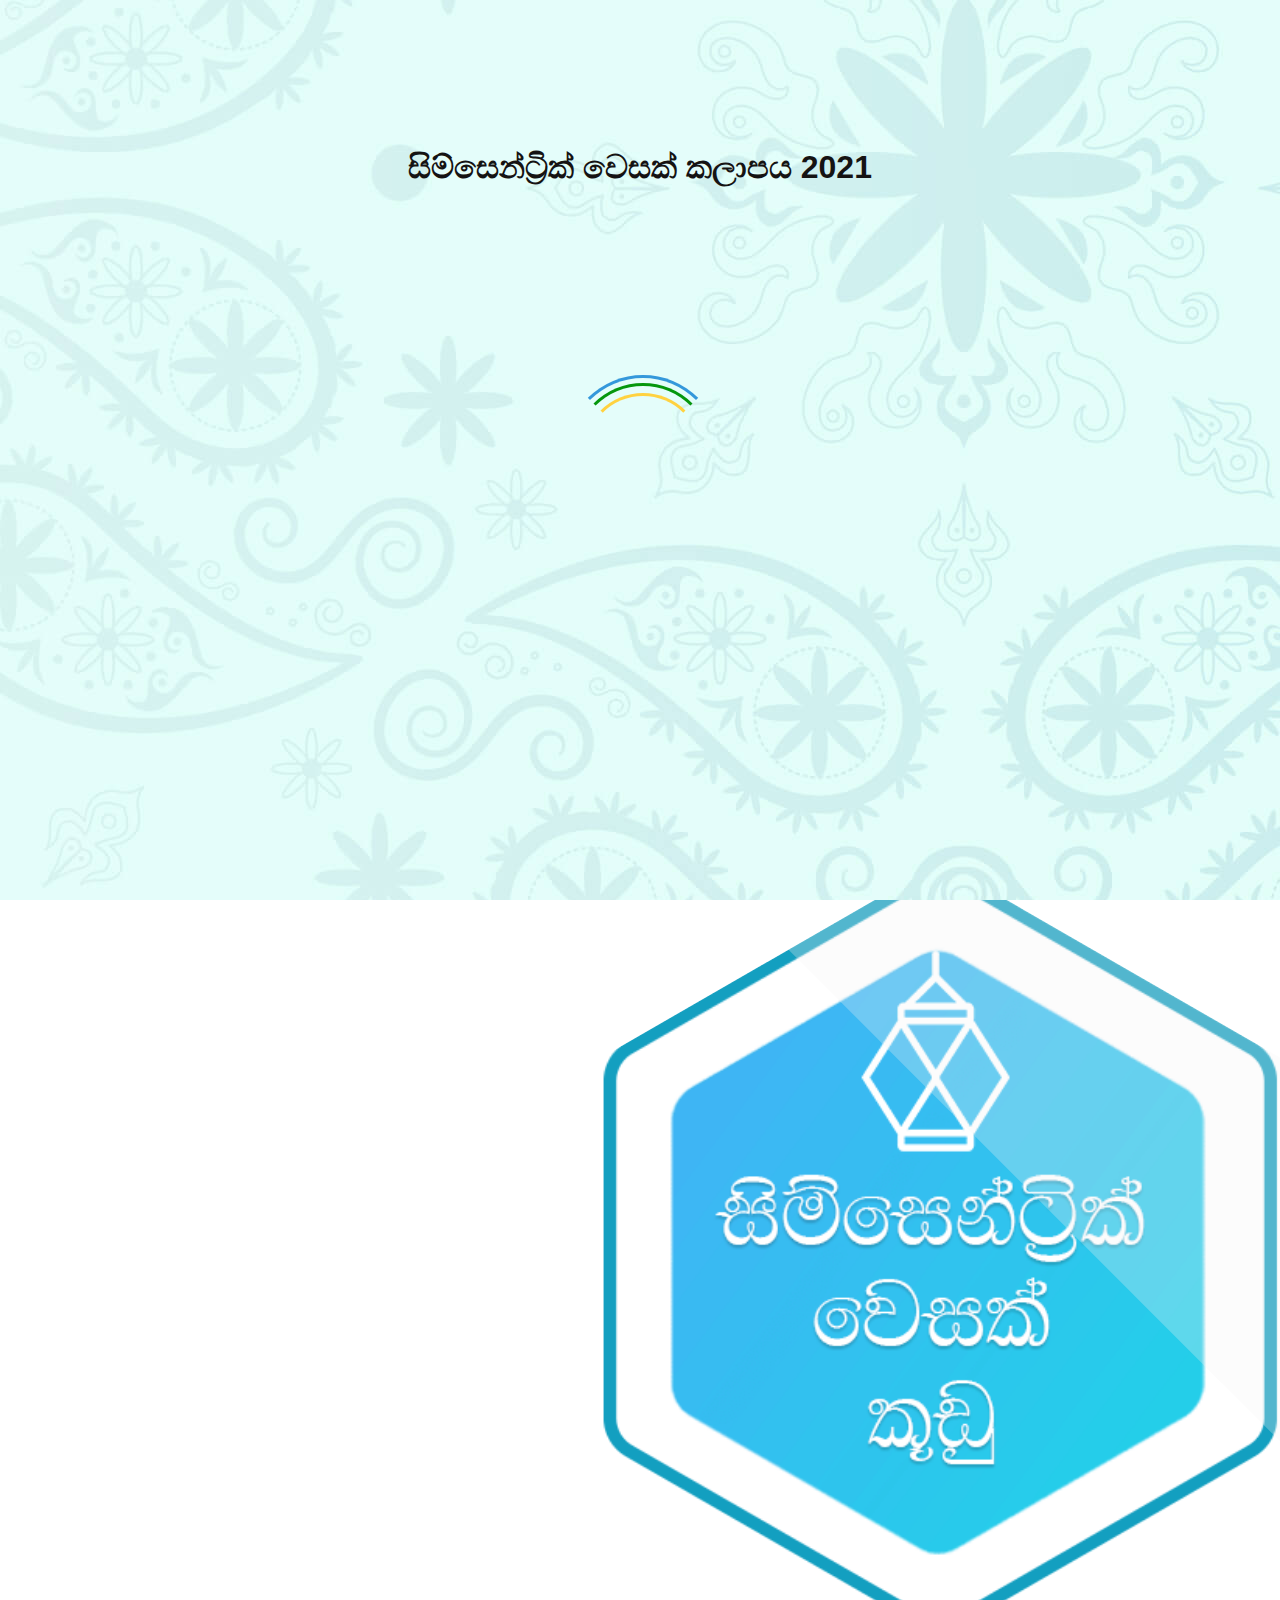
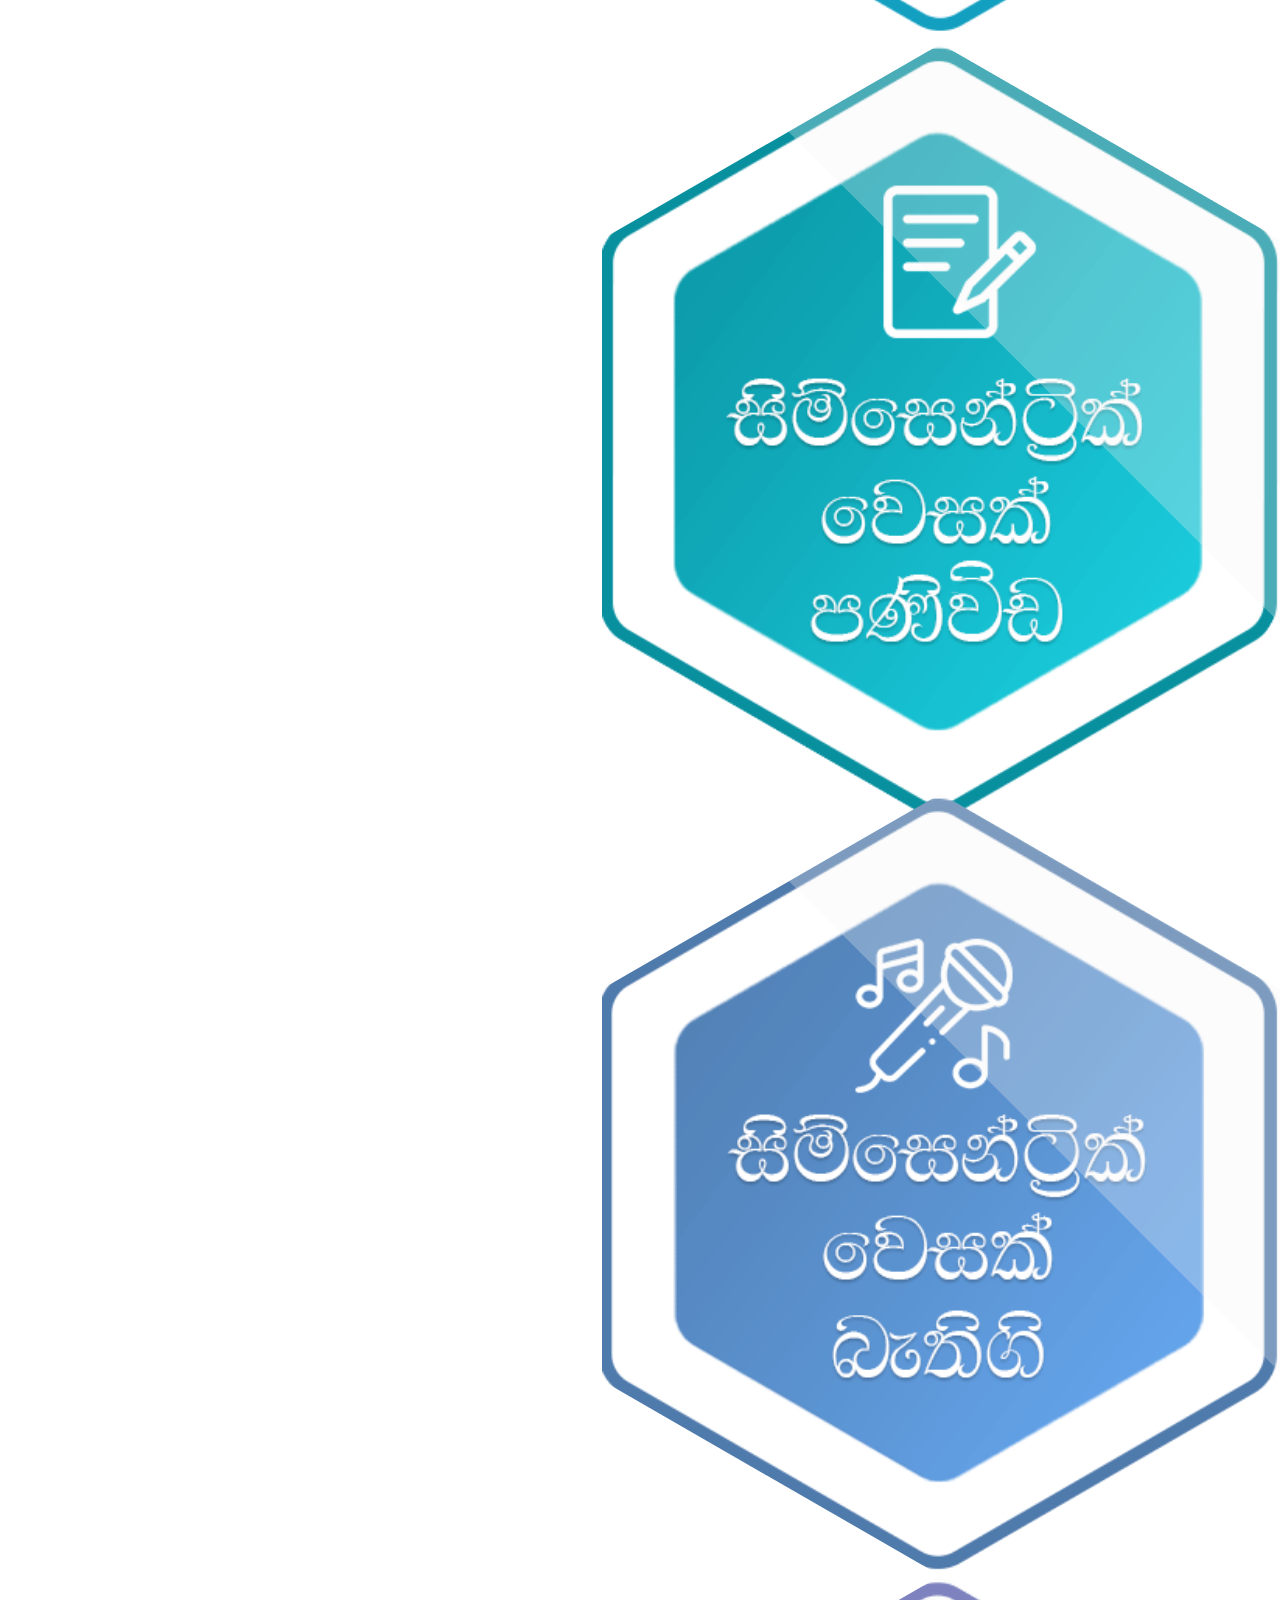
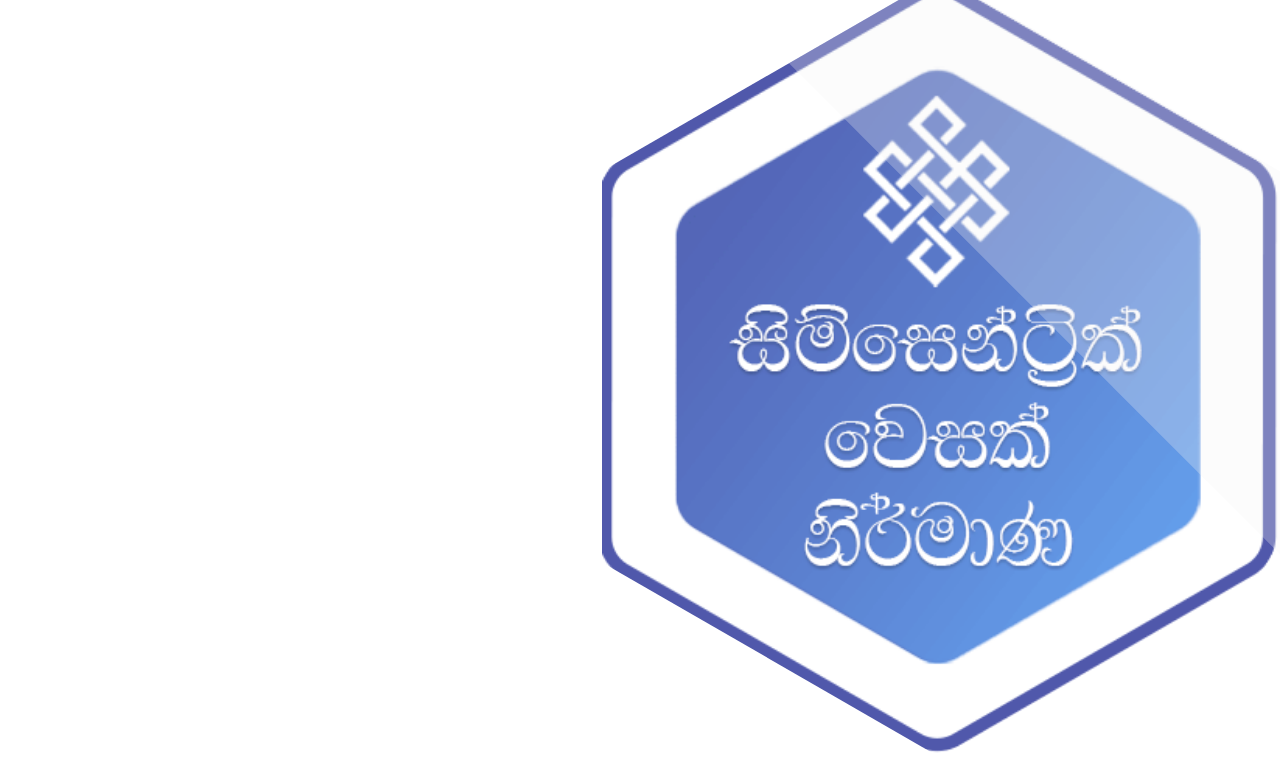
==== index.html @ 19d9bc99 "added shiny glass effect on hover" ====
<!DOCTYPE html>
<html lang="en">

<head>
  <!-- Required meta tags -->
  <meta charset="utf-8" />
  <meta name="viewport" content="width=device-width, initial-scale=1" />
  <meta property=’og:title’ content='Simcentric Digital Vesak Kalapya 2021'/>
<meta property=’og:image’ content='./img/thumbnail.jpg'/>

  <!-- Bootstrap CSS -->
  <link href="https://cdn.jsdelivr.net/npm/bootstrap@5.0.0-beta3/dist/css/bootstrap.min.css" rel="stylesheet"
    integrity="sha384-eOJMYsd53ii+scO/bJGFsiCZc+5NDVN2yr8+0RDqr0Ql0h+rP48ckxlpbzKgwra6" crossorigin="anonymous" />

  <link rel="shortcut icon" href="./img/title_icon.png" />
  <link rel="stylesheet" href="./pages/preloader/css/normalize.css">
  <link rel="stylesheet" href="./pages/preloader/css/main.css">
  <script src="./pages/preloader/js/vendor/modernizr-2.6.2.min.js"></script>
  <style>
    /* build your own custom Bootstrap theme:
   https://themestr.app
*/
    @keyframes fadeIn {
      0% {
        opacity: 0;
      }

      100% {
        opacity: 1;
      }
    }

    .wrapper .row {
      height: 50%;
    }

    .wrapper .col {
      height: 100%;
      opacity: 0;
    }

    #wrapperDiv {
      transition: padding 0.5s ease-in-out;
    }

    .wrapper .row:nth-of-type(1) .col:nth-of-type(1) {
      animation: fadeIn 1s ease-in-out 0s forwards;
    }

    .wrapper .row:nth-of-type(1) .col:nth-of-type(2) {
      animation: fadeIn 1s ease-in-out 0.25s forwards;
    }

    .wrapper .row:nth-of-type(1) .col:nth-of-type(3) {
      animation: fadeIn 1s ease-in-out 0.5s forwards;
    }

    .wrapper .row:nth-of-type(2) .col:nth-of-type(1) {
      margin-left: 8.25%;
      animation: fadeIn 1s ease-in-out 0.75s forwards;
    }

    .wrapper .row:nth-of-type(2) .col:nth-of-type(2) {
      margin-right: 8.25%;
      animation: fadeIn 1s ease-in-out 1s forwards;
    }

    @media (min-width: 576px) {
      .wrapper .row:nth-of-type(2) {
        margin-top: -4.75%;
      }
    }

    .hex:hover {
      fill: blue;
    }

    svg:hover {
      transform: scale(1.1, 1.1);
    }

    svg {
      transition: transform 0.25s ease-in;
      /*border: 1px solid red;*/
    }

    .header {
      height: 200px;
      opacity: 0.5;
    }

    body,
    div.container-fluid {
      height: 100vh;
    }

    body {
      background: url("bg.jpg");
      background-size: cover;
    }


    .borderSpam {
      z-index: -1;
    }

    .box {
      transform: translate(-3%, 7%);
      background: #ffffffa6;
      box-sizing: border-box;
      overflow: hidden;
      box-shadow: 0 20px 50px rgb(49 180 193);
      border: 2px solid #73e4cf;
      color: white;
    }

    .box:before {
      content: '';
      position: absolute;
      top: 0;
      /* left:-100%; */
      width: 100%;
      height: 100%;
      background: rgba(255, 255, 255, 0.1);
      transition: 0.5s;
      pointer-events: none;
    }

    .box:hover:before {
      /* left:-50%; */
      transform: skewX(-5deg);
    }


    .box .content {
      position: absolute;
      top: 15px;
      left: 15px;
      right: 15px;
      bottom: 15px;
      border: 1px solid #f0a591;
      padding: 20px;
      text-align: center;
      box-shadow: 0 5px 10px rgba(9, 0, 0, 0.5);

    }

    .box span {
      position: absolute;
      top: 0;
      left: 0;
      width: 100%;
      height: 100%;
      display: block;
      box-sizing: border-box;

    }

    .box:hover {
      opacity: 1;
      background-color: rgb(226, 226, 238);
    }

    .box span:nth-child(1) {
      transform: rotate(0deg);
    }

    .box span:nth-child(2) {
      transform: rotate(90deg);
    }

    .box span:nth-child(3) {
      transform: rotate(180deg);
    }

    .box span:nth-child(4) {
      transform: rotate(270deg);
    }

    .box span:before {
      content: '';
      position: absolute;
      width: 100%;
      height: 2px;
      background: #52b668;
      animation: animate 4s linear infinite;
    }

    @keyframes animate {
      0% {
        transform: scaleX(0);
        transform-origin: left;
      }

      50% {
        transform: scaleX(1);
        transform-origin: left;
      }

      50.1% {
        transform: scaleX(1);
        transform-origin: right;

      }

      100% {
        transform: scaleX(0);
        transform-origin: right;

      }
    }

    @media only screen and (max-width: 620px) {


      body {
        font-family: sans-serif;
        background-size: cover;
      }

      #rotatedRectangle {
        height: 278px !important;
      }


    }

    #myVideo {
      position: fixed;
      right: 0;
      bottom: 0;
      min-width: 100%;
      min-height: 100%;
    }

    :root {
      --width: 100%;
      --height: 100%;
      --border-width: 200px;
      --border-height: 200px;

    }

    html,
    body {
      /* background:radial-gradient(mistyrose,pink); */
      height: 100%;
      width: 100%;
      /*position:relative;*/
    }

    /* 
.gallery{
  position:relative;
  height:100%;
  width:100%;
}

.gallery:after{
  content:'';
} */

    .shadow {
      position: absolute;
      top: 500px;
      left: 100px;
      width: 500px;
      height: 40px;
      border-radius: 50%;
      background: radial-gradient(#805d78, rgba(0, 0, 0, 0) 70%);
    }

    img.h1 {
      width: var(--width);
      height: var(--height);
    }

    #clipped {
      -webkit-clip-path: polygon(50% 0%, 95% 25%, 95% 75%, 50% 100%, 5% 75%, 5% 25%);
      clip-path: polygon(50% 0%, 95% 25%, 95% 75%, 50% 100%, 5% 75%, 5% 25%);

    }

    .clipped-border:hover {
      transform: scale(1.2);
      transition: transform 0.2s;
      z-index: 10;
    }

    #wrapperDiv img {
      width: 100%;
      height: auto;
    }

    @media (max-width: 575.98px) {

      .wrapper .row:nth-of-type(1) div[class*="col-"]:nth-of-type(odd) {
        padding-right : 15% !important;
      }

      .wrapper .row:nth-of-type(1) div[class*="col-"]:nth-of-type(even) {
        padding-left : 15% !important;
      }

      .wrapper .row:nth-of-type(2) div[class*="col-"]:nth-of-type(even) {
        padding-right : 15% !important;
      }

      .wrapper .row:nth-of-type(2) div[class*="col-"]:nth-of-type(odd) {
        padding-left : 15% !important;
      }

      .wrapper .row {
        align-content: center !important;
      }

    }

    /* @media screen and (max-width:500px) {
      .clipped-border {
        width: 100px;
        height: 100px;
      }

      .clipped-border:nth-child(1) {
        top: 0;
        left: 0;
      }

      .clipped-border:nth-child(2) {
        top: 0;
        left: 100px;
      }

      .clipped-border:nth-child(3) {
        left: 200px;
      }

      .clipped-border:nth-child(4) {
        top: 82px;
        left: 50px;
      }

      .clipped-border:nth-child(5) {
        top: 82px;
        left: 150px;
      }
    } */


    html,
    body {
      min-width: 100vw;
      min-height: 100vh;
      margin: 0;
    }

    #wrapperDiv a:before,#wrapperDiv a:after{
      content:'';
      position: absolute;
      top: -20%;
      left:0%;
      width:150%;
      height:60%;
      background-color: #fff;
      opacity: 0.2;
      transform: rotate(45deg);
      transition: all ease 0.5s;
    }

    #wrapperDiv a:after{
      transition-delay: 10ms;
      transition-timing-function: ease-in-out;
      background-color: #ddd;
      opacity: 0.1;
    }

    #wrapperDiv a:hover:before{
      top: 50%;
      left:-70%;
    }

    #wrapperDiv a:hover:after{
      top: 50%;
      left:-70%;
    }

    #wrapperDiv div[class*="col-"]{
      position: relative;
      overflow: hidden;
      -webkit-clip-path: polygon(50% 0%, 100% 25%, 100% 75%, 50% 100%, 0% 75%, 0% 25%);
      clip-path: polygon(50% 0%, 100% 25%, 100% 75%, 50% 100%, 0% 75%, 0% 25%);
    }

    #myVideo {
      position: fixed;
      z-index: -1;
    }

    @media (min-aspect-ratio: 16/9) {
      #myVideo {
        width: 100%;
        height: auto;
      }
    }

    @media (max-aspect-ratio: 16/9) {
      #myVideo {
        width: auto;
        height: 100%;
      }
    }

    @media (max-width: 767px) {
      #myVideo {
        /* display: none; */
      }

      body {
        /* background: url('poster.jpg'); */
        background-size: cover;
      }
    }

    @media (min-width: 1200px){
      .offset-xl-6 {
          margin-left: 47% !important;
      }
}
  </style>
  <title>Simcentric Vesak Kalapya 2021</title>
</head>

<body>
  <div id="loader-wrapper">
    <div id="loader"></div>

    <div class="loader-section section-left"></div>
    <div class="loader-section section-right">
      <h1 style="text-align: center;padding-top: 10%;color: #151313;">
        සිම්සෙන්ට්‍රික් වෙසක් කලාපය 2021
      </h1>
    </div>

  </div>

  <video autoplay muted loop id="myVideo">
    <source src="./img/bg_video.mp4" type="video/mp4">
    Your browser does not support HTML5 video.
  </video>
  <div class="container-fluid min-vh-100 padding d-flex flex-column">

    <!-- <div class="row ">

      <nav class="navbar navbar-expand-lg navbar-light justify-content-end">
        <a class="navbar-brand" href="../index.html"><img src="./img/home_icon.png" height="40px" width="40px"></a>
        <button class="navbar-toggler" type="button" data-toggle="collapse" data-target="#navbarTogglerDemo02"
          aria-controls="navbarTogglerDemo02" aria-expanded="false" aria-label="Toggle navigation">
          <span class="navbar-toggler-icon"></span>
        </button>

        <div class="collapse navbar-collapse" style="flex-grow: inherit;" id="navbarTogglerDemo02">
          <ul class="navbar-nav mr-auto mt-2 mt-lg-0 ">
            <li class="nav-item" style="margin-right: 14px;">
              <div class="box">
                <span class="borderSpam"></span>
                <span class="borderSpam" id="rotatedRectangle"></span>
                <span class="borderSpam"></span>
                <span class="borderSpam" id="rotatedRectangle"></span>
                <a class="nav-link" href="./pages/vesakThorana.html">වෙසක් තොරණ</a>
              </div>
            </li>
            <li class="nav-item" style="margin-right: 14px;">
              <div class="box">
                <span class="borderSpam"></span>
                <span class="borderSpam" id="rotatedRectangle"></span>
                <span class="borderSpam"></span>
                <span class="borderSpam" id="rotatedRectangle"></span>
                <a class="nav-link" href="./pages/vesakPaniwida.html">වෙසක් පණිවිඩ</a>
              </div>
            </li>
            <li class="nav-item" style="margin-right: 14px;">
              <div class="box">
                <span class="borderSpam"></span>
                <span class="borderSpam" id="rotatedRectangle"></span>
                <span class="borderSpam"></span>
                <span class="borderSpam" id="rotatedRectangle"></span>
                <a class="nav-link" href="./pages/vesakKudu.html">වෙසක් කුඩු</a>
              </div>
            </li>
            <li class="nav-item" style="margin-right: 14px; pointer-events: auto">
              <div class="box">
                <span class="borderSpam"></span>
                <span class="borderSpam" id="rotatedRectangle"></span>
                <span class="borderSpam"></span>
                <span class="borderSpam" id="rotatedRectangle"></span>
                <a class="nav-link" href="./pages/vesakNirmana.html">වෙසක් නිර්මාණ</a>
              </div>
            </li>
            <li class="nav-item" style="margin-right: 14px;">
              <div class="box">
                <span class="borderSpam"></span>
                <span class="borderSpam" id="rotatedRectangle"></span>
                <span class="borderSpam"></span>
                <span class="borderSpam" id="rotatedRectangle"></span>
                <a class="nav-link" href="./pages/vesakBathiGee.html">වෙසක් බැතිගී</a>
              </div>
            </li>
          </ul>
        </div>
      </nav>
    </div> -->
    <div class="row ">
      <div id="wrapperDiv" class="col-12 col-lg-9 offset-lg-3 col-md-10 offset-md-2 col-xl-6 offset-xl-6 wrapper" style=" margin-top: 5em;">
        <div class="row"> <!-- gallery-->
          <div class="col-12 col-sm-4">
            <a href="./pages/vesakThorana.html">
              <img src="./img/V1.png">
            </a>
          </div>
          <div class="col-12 col-sm-4">
            <a href="./pages/vesakKudu.html">
              <img src="./img/V2.png">
            </a>
          </div>
          <div class="col-12 col-sm-4">
            <a href="./pages/vesakPaniwida.html">
              <img src="./img/V3.png">
            </a>
          </div>
        </div>
        <div class="row">
          <div class="col-12 col-sm-4 offset-sm-2">
            <a href="./pages/vesakBathiGee.html">
              <img src="./img/V4.png">
            </a>
          </div>
          <div class="col-12 col-sm-4">
            <a href="./pages/vesakNirmana.html">
              <img src="./img/V5.png">
            </a>
          </div>
        </div>
      </div>
    </div>
  </div>

  <!-- Optional JavaScript; choose one of the two! -->

  <!-- Option 1: Bootstrap Bundle with Popper -->
  <script src="https://cdn.jsdelivr.net/npm/bootstrap@5.0.0-beta3/dist/js/bootstrap.bundle.min.js"
    integrity="sha384-JEW9xMcG8R+pH31jmWH6WWP0WintQrMb4s7ZOdauHnUtxwoG2vI5DkLtS3qm9Ekf"
    crossorigin="anonymous"></script>
  <script src="https://cdnjs.cloudflare.com/ajax/libs/jquery/2.1.3/jquery.min.js"></script>
  <!-- <script src="https://cdnjs.cloudflare.com/ajax/libs/jquery/2.1.3/jquery.min.js"></script>
		<script>
			function calcHexDimms() {
				var wrapper = document.getElementById("wrapperDiv");
				var heightAdjustment =
					parseFloat(
						window.getComputedStyle(wrapper).getPropertyValue("padding-top")
					) +
					parseFloat(
						window.getComputedStyle(wrapper).getPropertyValue("padding-bottom")
					) / 2;
				var widthAdjustment =
					parseFloat(
						window.getComputedStyle(wrapper).getPropertyValue("padding-left")
					) / 3;
				var height =
					document.querySelector("svg").getBoundingClientRect().height +
					heightAdjustment;
				var width =
					document.querySelector("svg").getBoundingClientRect().width +
					widthAdjustment;
				var diff = Math.abs(height - width);
				console.log(height, width, diff);
				if (height > width) {
					wrapper.style.paddingTop = `${diff}px`;
					wrapper.style.paddingBottom = `${diff}px`;
					wrapper.style.paddingLeft = "0px";
				} else {
					wrapper.style.paddingTop = "0px";
					wrapper.style.paddingBottom = "0px";
					wrapper.style.paddingLeft = `${diff * 3}px`;
				}
			}

			var funcHandlr;
			window.onresize = function () {
				clearTimeout(funcHandlr);
				funcHandlr = setTimeout(calcHexDimms, 100);
			};
			window.onload = setTimeout(calcHexDimms, 100);
		</script> -->
  <script>
    $(document).ready(function () {

      var divHeight = $('.box').width();
      $('span#rotatedRectangle').each(function () {

        var selfP = $(this)[0].parentNode.offsetWidth;
        var self = $(this);

        self.height(selfP - 4);

      });

    });
  </script>
  <script>
    $(document).ready(function () {

      $(".navbar-toggler").click(function () {

        if ($(this).data('clicked')) {
          $(this).data('clicked', false);
          $('.collapse').removeClass('show');
        }
        else {
          $(this).data('clicked', true);
          $('.collapse').addClass('show');
        }


      });
    });
  </script>

  <script src="https://cdnjs.cloudflare.com/ajax/libs/jquery/2.1.3/jquery.min.js"></script>
  <script>window.jQuery || document.write('<script src="js/vendor/jquery-1.9.1.min.js"><\/script>')</script>
  <script src="./pages/preloader/js/main.js"></script>

</body>

</html>
---- pages/preloader/css/main.css ----
/* 
 _____   _           _         _                        _                  
|_   _| | |         | |       | |                      | |                 
  | |   | |__   __ _| |_ ___  | |_ ___  _ __ ___   __ _| |_ ___   ___  ___ 
  | |   | '_ \ / _` | __/ _ \ | __/ _ \| '_ ` _ \ / _` | __/ _ \ / _ \/ __|
 _| |_  | | | | (_| | ||  __/ | || (_) | | | | | | (_| | || (_) |  __/\__ \
 \___/  |_| |_|\__,_|\__\___|  \__\___/|_| |_| |_|\__,_|\__\___/ \___||___/

Oh nice, welcome to the stylesheet of dreams. 
It has it all. Classes, ID's, comments...the whole lot:)
Enjoy responsibly!
@ihatetomatoes

*/

/* ==========================================================================
   Chrome Frame prompt
   ========================================================================== */

.chromeframe {
    margin: 0.2em 0;
    background: #ccc;
    color: rgb(0, 0, 0);
    padding: 0.2em 0;
}

/* ==========================================================================
   Author's custom styles
   ========================================================================== */
p {
    line-height: 1.33em;
    color: #7E7E7E;
}
/* h1 {
    color: #EEEEEE;
} */

#loader-wrapper {
    position: fixed;
    top: 0;
    left: 0;
    width: 100%;
    height: 100%;
    z-index: 1000;
}
#loader {
    display: block;
    position: relative;
    left: 50%;
    top: 50%;
    width: 150px;
    height: 150px;
    margin: -75px 0 0 -75px;
    border-radius: 50%;
    border: 3px solid transparent;
    border-top-color: #3498db;

    -webkit-animation: spin 2s linear infinite; /* Chrome, Opera 15+, Safari 5+ */
    animation: spin 2s linear infinite; /* Chrome, Firefox 16+, IE 10+, Opera */

    z-index: 1001;
}

    #loader:before {
        content: "";
        position: absolute;
        top: 5px;
        left: 5px;
        right: 5px;
        bottom: 5px;
        border-radius: 50%;
        border: 3px solid transparent;
        border-top-color: #05970d;

        -webkit-animation: spin 3s linear infinite; /* Chrome, Opera 15+, Safari 5+ */
        animation: spin 3s linear infinite; /* Chrome, Firefox 16+, IE 10+, Opera */
    }

    #loader:after {
        content: "";
        position: absolute;
        top: 15px;
        left: 15px;
        right: 15px;
        bottom: 15px;
        border-radius: 50%;
        border: 3px solid transparent;
        border-top-color: #ffd240;

        -webkit-animation: spin 1.5s linear infinite; /* Chrome, Opera 15+, Safari 5+ */
          animation: spin 1.5s linear infinite; /* Chrome, Firefox 16+, IE 10+, Opera */
    }

    @-webkit-keyframes spin {
        0%   { 
            -webkit-transform: rotate(0deg);  /* Chrome, Opera 15+, Safari 3.1+ */
            -ms-transform: rotate(0deg);  /* IE 9 */
            transform: rotate(0deg);  /* Firefox 16+, IE 10+, Opera */
        }
        100% {
            -webkit-transform: rotate(360deg);  /* Chrome, Opera 15+, Safari 3.1+ */
            -ms-transform: rotate(360deg);  /* IE 9 */
            transform: rotate(360deg);  /* Firefox 16+, IE 10+, Opera */
        }
    }
    @keyframes spin {
        0%   { 
            -webkit-transform: rotate(0deg);  /* Chrome, Opera 15+, Safari 3.1+ */
            -ms-transform: rotate(0deg);  /* IE 9 */
            transform: rotate(0deg);  /* Firefox 16+, IE 10+, Opera */
        }
        100% {
            -webkit-transform: rotate(360deg);  /* Chrome, Opera 15+, Safari 3.1+ */
            -ms-transform: rotate(360deg);  /* IE 9 */
            transform: rotate(360deg);  /* Firefox 16+, IE 10+, Opera */
        }
    }

    #loader-wrapper .loader-section {
        position: fixed;
        top: 0;
        width: 100%;
        height: 100%;
        background: #ffffff;
        background-image: url('../../../img/bck4.png');
        z-index: 1000;
        -webkit-transform: translateX(0);  /* Chrome, Opera 15+, Safari 3.1+ */
        -ms-transform: translateX(0);  /* IE 9 */
        transform: translateX(0);  /* Firefox 16+, IE 10+, Opera */
    }

    #loader-wrapper .loader-section.section-left {
        left: 0;
    }

    #loader-wrapper .loader-section.section-right {
        right: 0;
    }

    /* Loaded */
    .loaded #loader-wrapper .loader-section.section-left {
        -webkit-transform: translateX(-100%);  /* Chrome, Opera 15+, Safari 3.1+ */
            -ms-transform: translateX(-100%);  /* IE 9 */
                transform: translateX(-100%);  /* Firefox 16+, IE 10+, Opera */

        -webkit-transition: all 0.7s 0.3s cubic-bezier(0.645, 0.045, 0.355, 1.000);  
                transition: all 0.7s 0.3s cubic-bezier(0.645, 0.045, 0.355, 1.000);
    }

    .loaded #loader-wrapper .loader-section.section-right {
        -webkit-transform: translateX(100%);  /* Chrome, Opera 15+, Safari 3.1+ */
            -ms-transform: translateX(100%);  /* IE 9 */
                transform: translateX(100%);  /* Firefox 16+, IE 10+, Opera */

-webkit-transition: all 0.7s 0.3s cubic-bezier(0.645, 0.045, 0.355, 1.000);  
        transition: all 0.7s 0.3s cubic-bezier(0.645, 0.045, 0.355, 1.000);
    }
    
    .loaded #loader {
        opacity: 0;
        -webkit-transition: all 0.3s ease-out;  
                transition: all 0.3s ease-out;
    }
    .loaded #loader-wrapper {
        visibility: hidden;

        -webkit-transform: translateY(-100%);  /* Chrome, Opera 15+, Safari 3.1+ */
            -ms-transform: translateY(-100%);  /* IE 9 */
                transform: translateY(-100%);  /* Firefox 16+, IE 10+, Opera */

        -webkit-transition: all 0.3s 1s ease-out;  
                transition: all 0.3s 1s ease-out;
    }
    
    /* JavaScript Turned Off */
    .no-js #loader-wrapper {
        display: none;
    }
    .no-js h1 {
        color: #222222;
    }

    #content {
        margin: 0 auto;
        padding-bottom: 50px;
        width: 80%;
        max-width: 978px;
    }  






/* ==========================================================================
   Helper classes
   ========================================================================== */

/*
 * Image replacement
 */

.ir {
    background-color: transparent;
    border: 0;
    overflow: hidden;
    /* IE 6/7 fallback */
    *text-indent: -9999px;
}

.ir:before {
    content: "";
    display: block;
    width: 0;
    height: 150%;
}

/*
 * Hide from both screenreaders and browsers: h5bp.com/u
 */

.hidden {
    display: none !important;
    visibility: hidden;
}

/*
 * Hide only visually, but have it available for screenreaders: h5bp.com/v
 */

.visuallyhidden {
    border: 0;
    clip: rect(0 0 0 0);
    height: 1px;
    margin: -1px;
    overflow: hidden;
    padding: 0;
    position: absolute;
    width: 1px;
}

/*
 * Extends the .visuallyhidden class to allow the element to be focusable
 * when navigated to via the keyboard: h5bp.com/p
 */

.visuallyhidden.focusable:active,
.visuallyhidden.focusable:focus {
    clip: auto;
    height: auto;
    margin: 0;
    overflow: visible;
    position: static;
    width: auto;
}

/*
 * Hide visually and from screenreaders, but maintain layout
 */

.invisible {
    visibility: hidden;
}

/*
 * Clearfix: contain floats
 *
 * For modern browsers
 * 1. The space content is one way to avoid an Opera bug when the
 *    `contenteditable` attribute is included anywhere else in the document.
 *    Otherwise it causes space to appear at the top and bottom of elements
 *    that receive the `clearfix` class.
 * 2. The use of `table` rather than `block` is only necessary if using
 *    `:before` to contain the top-margins of child elements.
 */

.clearfix:before,
.clearfix:after {
    content: " "; /* 1 */
    display: table; /* 2 */
}

.clearfix:after {
    clear: both;
}

/*
 * For IE 6/7 only
 * Include this rule to trigger hasLayout and contain floats.
 */

.clearfix {
    *zoom: 1;
}

/* ==========================================================================
   EXAMPLE Media Queries for Responsive Design.
   These examples override the primary ('mobile first') styles.
   Modify as content requires.
   ========================================================================== */

@media only screen and (min-width: 35em) {
    /* Style adjustments for viewports that meet the condition */
}

@media print,
       (-o-min-device-pixel-ratio: 5/4),
       (-webkit-min-device-pixel-ratio: 1.25),
       (min-resolution: 120dpi) {
    /* Style adjustments for high resolution devices */
}

/* ==========================================================================
   Print styles.
   Inlined to avoid required HTTP connection: h5bp.com/r
   ========================================================================== */

@media print {
    * {
        background: transparent !important;
        color: rgb(15, 15, 15) !important; /* Black prints faster: h5bp.com/s */
        box-shadow: none !important;
        text-shadow: none !important;
    }

    a,
    a:visited {
        text-decoration: underline;
    }

    a[href]:after {
        content: " (" attr(href) ")";
    }

    abbr[title]:after {
        content: " (" attr(title) ")";
    }

    /*
     * Don't show links for images, or javascript/internal links
     */

    .ir a:after,
    a[href^="javascript:"]:after,
    a[href^="#"]:after {
        content: "";
    }

    pre,
    blockquote {
        border: 1px solid #999;
        page-break-inside: avoid;
    }

    thead {
        display: table-header-group; /* h5bp.com/t */
    }

    tr,
    img {
        page-break-inside: avoid;
    }

    img {
        max-width: 100% !important;
    }

    @page {
        margin: 0.5cm;
    }

    p,
    h2,
    h3 {
        orphans: 3;
        widows: 3;
    }

    h2,
    h3 {
        page-break-after: avoid;
    }
}

/* 
	Ok so you have made it this far, that means you are very keen to on my code. 
	Anyway I don't really mind it. This is a great way to learn so you actually doing the right thing:)
	Follow me @ihatetomatoes
*/
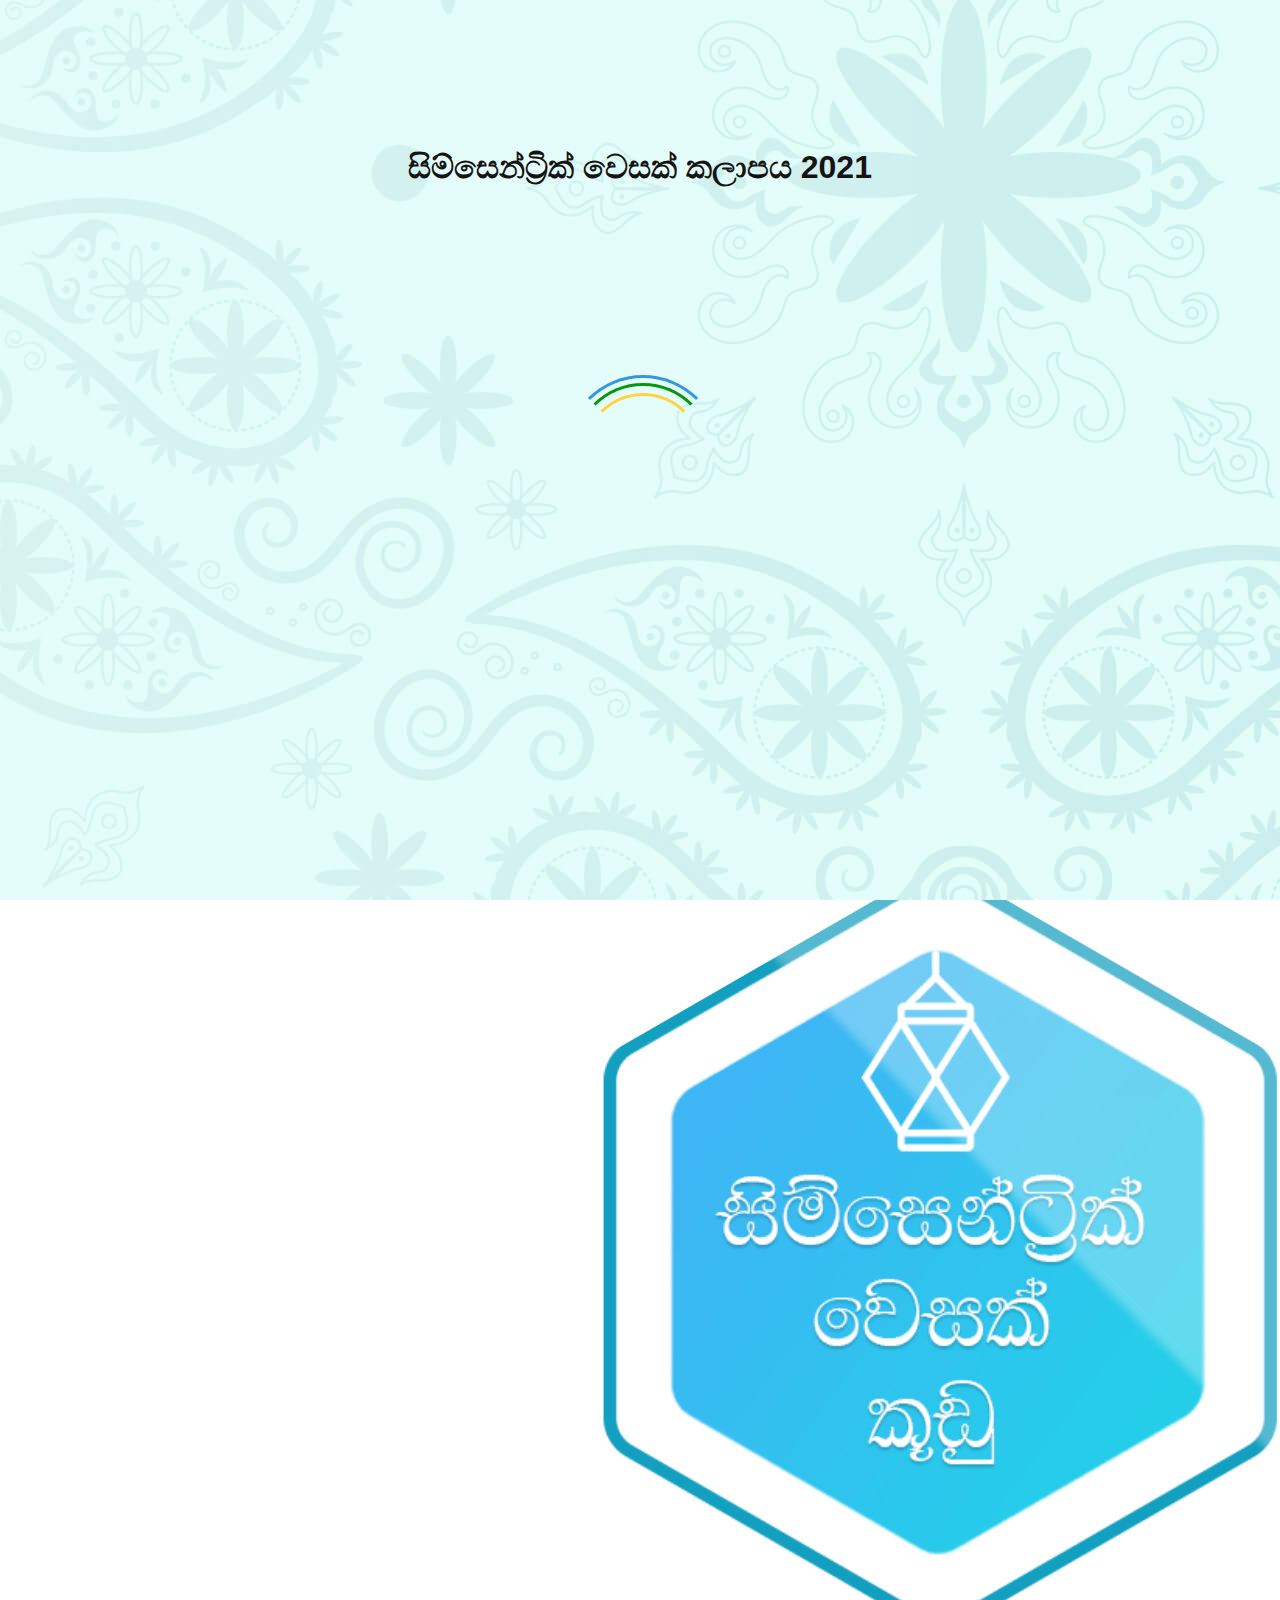
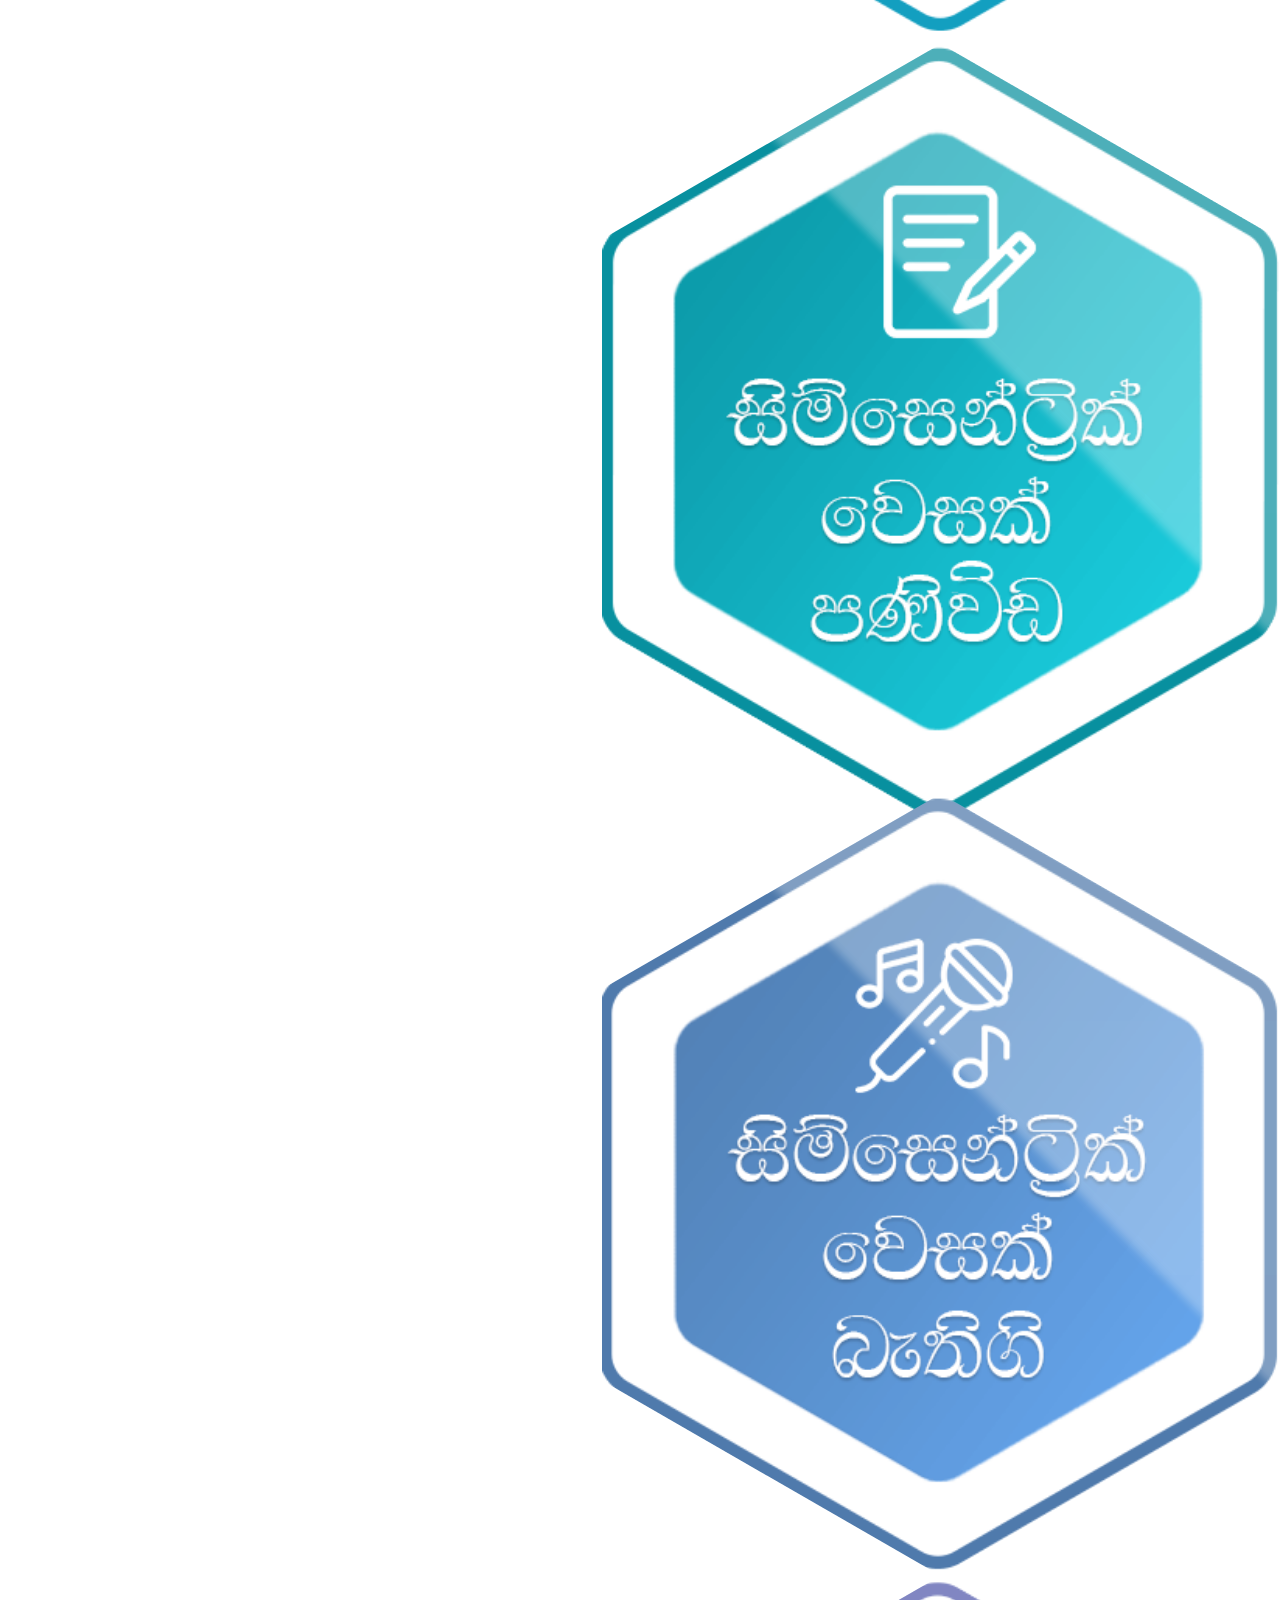
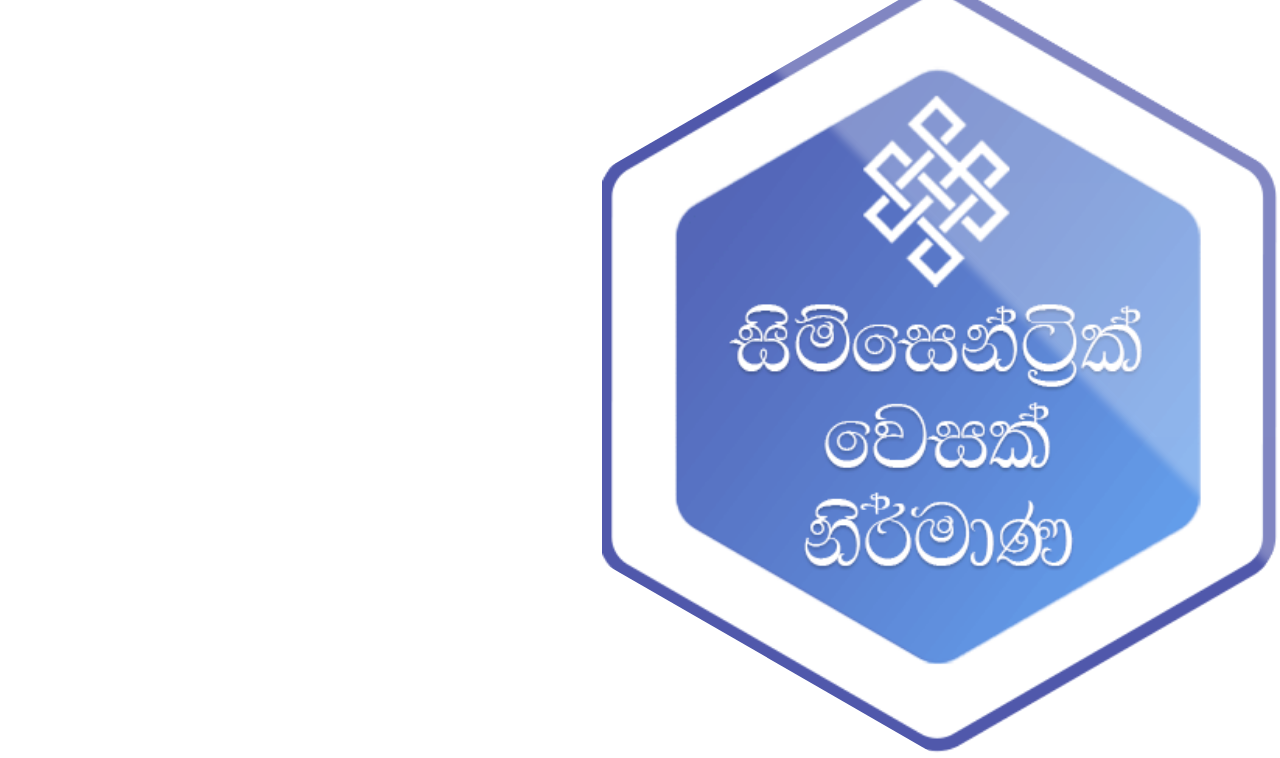
==== commit 65411aee: "added blur to glass effect" ====
--- a/index.html
+++ b/index.html
@@ -366,12 +366,12 @@
       opacity: 0.2;
       transform: rotate(45deg);
       transition: all ease 0.5s;
+      box-shadow: 0 0 8px 15px #fff;
     }
 
     #wrapperDiv a:after{
       transition-delay: 10ms;
       transition-timing-function: ease-in-out;
-      background-color: #ddd;
       opacity: 0.1;
     }
 
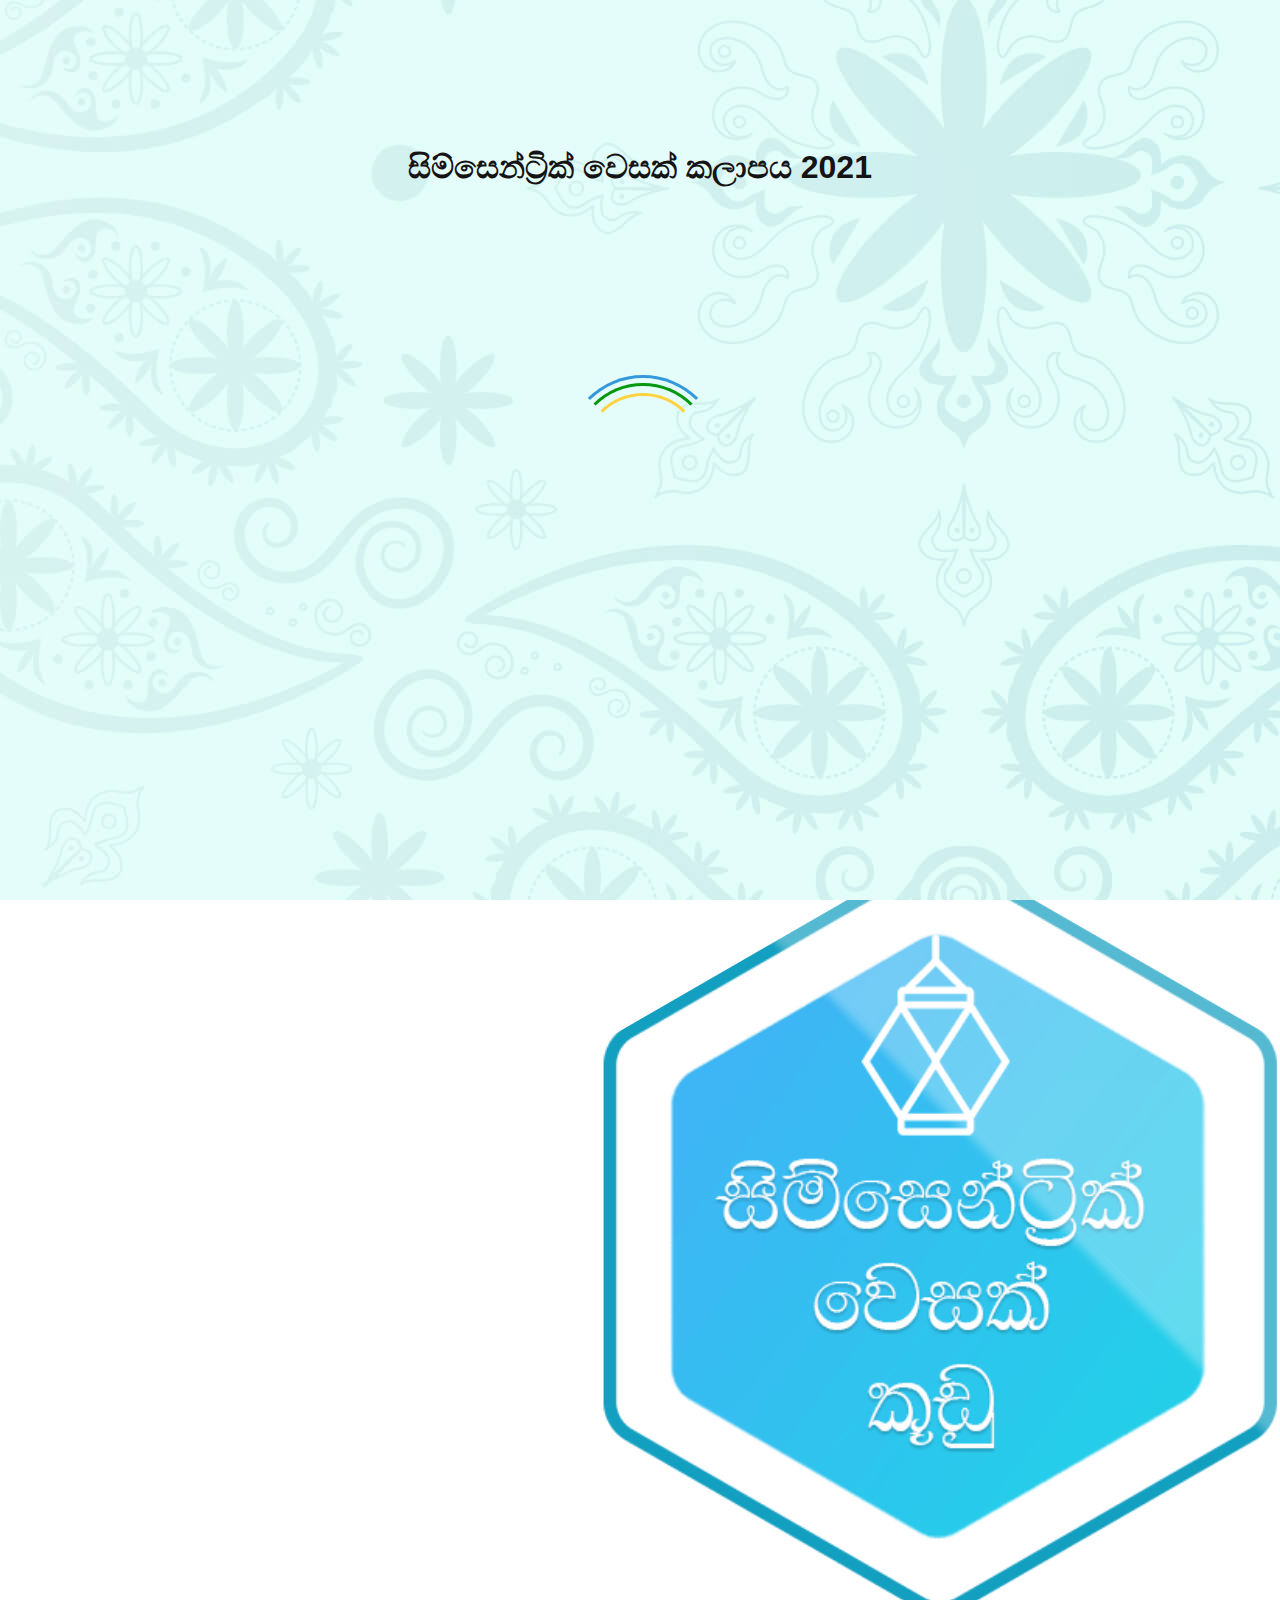
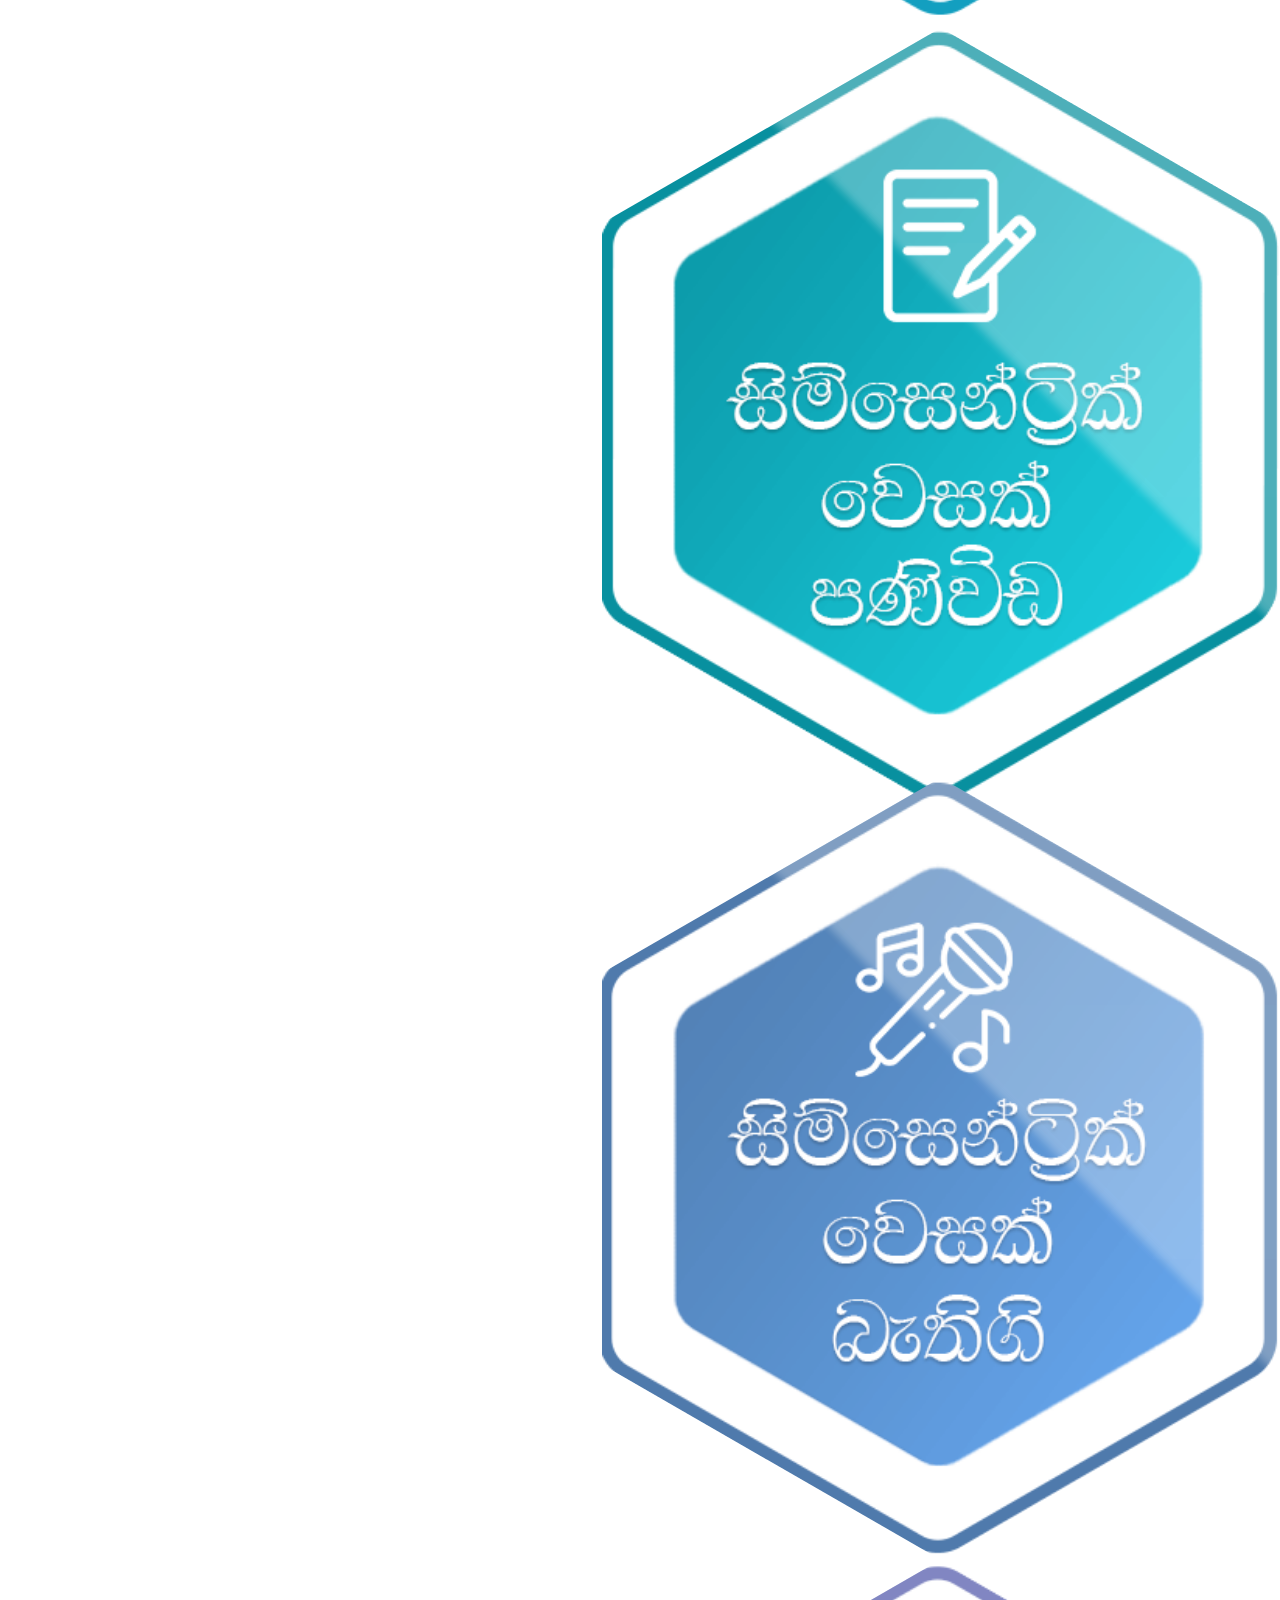
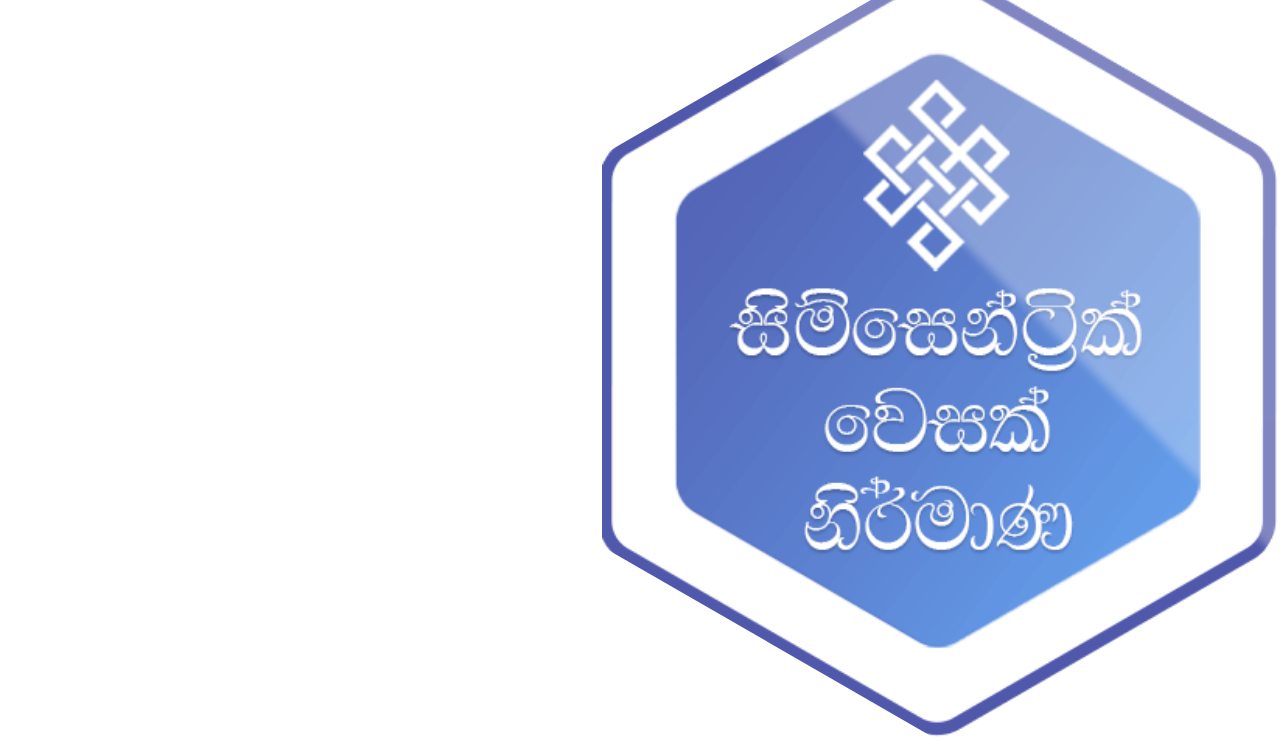
==== commit 172a7ab3: "Fixed responsive issues in the mobile device and added visitor counter" ====
--- a/index.html
+++ b/index.html
@@ -16,6 +16,8 @@
   <link rel="stylesheet" href="./pages/preloader/css/normalize.css">
   <link rel="stylesheet" href="./pages/preloader/css/main.css">
   <script src="./pages/preloader/js/vendor/modernizr-2.6.2.min.js"></script>
+  <link rel="preconnect" href="https://fonts.gstatic.com">
+  <link href="https://fonts.googleapis.com/css2?family=Abhaya+Libre:wght@500;700&display=swap" rel="stylesheet">
   <style>
     /* build your own custom Bootstrap theme:
    https://themestr.app
@@ -295,19 +297,29 @@
     @media (max-width: 575.98px) {
 
       .wrapper .row:nth-of-type(1) div[class*="col-"]:nth-of-type(odd) {
-        padding-right : 15% !important;
+        /* padding-right : 15% !important;
+        padding-top: 3% !important; */
+        width: 71vw;
       }
 
       .wrapper .row:nth-of-type(1) div[class*="col-"]:nth-of-type(even) {
-        padding-left : 15% !important;
+        /* padding-left : 15% !important;
+        padding-top: 3% !important; */
+        width: 71vw;
+        margin-left: 20% !important;
       }
 
       .wrapper .row:nth-of-type(2) div[class*="col-"]:nth-of-type(even) {
-        padding-right : 15% !important;
+        /* padding-right : 15% !important;
+        padding-top: 3% !important; */
+        width: 71vw;
       }
 
       .wrapper .row:nth-of-type(2) div[class*="col-"]:nth-of-type(odd) {
-        padding-left : 15% !important;
+        /* padding-left : 15% !important;
+        padding-top: 3% !important; */
+        width: 71vw;
+        margin-left: 20% !important;
       }
 
       .wrapper .row {
@@ -369,6 +381,7 @@
       box-shadow: 0 0 8px 15px #fff;
     }
 
+    
     #wrapperDiv a:after{
       transition-delay: 10ms;
       transition-timing-function: ease-in-out;
@@ -510,32 +523,44 @@
         </div>
       </nav>
     </div> -->
+    
+    <div class="row mobileTitle" style=" margin-left: 10%;margin-right: 11%;margin-top: 2%;">
+      <h1 class="sectionHeader"
+        style=" box-shadow: 0 0 10px 3px; text-align: center; font-family: 'Abhaya Libre', serif; background-image: linear-gradient(to right, rgb(227 254 249), rgb(85 186 210), rgb(119 128 236));    margin-bottom: 96px;
+        border-radius: 45px;
+        color: rgb(25 19 33);
+        margin-top: 17px;
+        font-size: 28px;">
+        සිම්සෙන්ට්‍රික් Digital වෙසක් කලාපය
+      </h1>
+
+    </div>
     <div class="row ">
-      <div id="wrapperDiv" class="col-12 col-lg-9 offset-lg-3 col-md-10 offset-md-2 col-xl-6 offset-xl-6 wrapper" style=" margin-top: 5em;">
+      <div id="wrapperDiv" class="col-12 col-lg-9 offset-lg-3 col-md-10 offset-md-2 col-xl-6 offset-xl-6 wrapper" style="margin-top: 5%;">
         <div class="row"> <!-- gallery-->
-          <div class="col-12 col-sm-4">
+          <div class="clipped-border col-12 col-sm-4">
             <a href="./pages/vesakThorana.html">
               <img src="./img/V1.png">
             </a>
           </div>
-          <div class="col-12 col-sm-4">
+          <div class="clipped-border col-12 col-sm-4">
             <a href="./pages/vesakKudu.html">
               <img src="./img/V2.png">
             </a>
           </div>
-          <div class="col-12 col-sm-4">
+          <div class="clipped-border col-12 col-sm-4">
             <a href="./pages/vesakPaniwida.html">
               <img src="./img/V3.png">
             </a>
           </div>
         </div>
         <div class="row">
-          <div class="col-12 col-sm-4 offset-sm-2">
+          <div class="clipped-border col-12 col-sm-4 offset-sm-2">
             <a href="./pages/vesakBathiGee.html">
               <img src="./img/V4.png">
             </a>
           </div>
-          <div class="col-12 col-sm-4">
+          <div class="clipped-border col-12 col-sm-4">
             <a href="./pages/vesakNirmana.html">
               <img src="./img/V5.png">
             </a>
@@ -544,7 +569,8 @@
       </div>
     </div>
   </div>
-
+  <a href='https://freehitcounters.org/' style="visibility: hidden;">free HitCounters</a> <script type='text/javascript' src='https://www.freevisitorcounters.com/auth.php?id=c304572386c7bca560c522efbd486fa7e7597dbb'></script>
+<script type="text/javascript" src="https://www.freevisitorcounters.com/en/home/counter/830874/t/0"></script>
   <!-- Optional JavaScript; choose one of the two! -->
 
   <!-- Option 1: Bootstrap Bundle with Popper -->
@@ -627,6 +653,34 @@
     });
   </script>
 
+<script>
+  $(document).ready(function () {
+
+    if ($(window).width() >= 1024) 
+    {
+      $(".mobileTitle").hide();
+    }
+    else {
+     
+      $(".mobileTitle").show();
+    }
+  
+  });
+</script>
+
+<script>
+  $(window).resize(function () {
+    if ($(window).width() >= 1024) 
+    {
+      $(".mobileTitle").hide();
+    }
+    else {
+     
+      $(".mobileTitle").show();
+    }
+  });
+</script>
+
   <script src="https://cdnjs.cloudflare.com/ajax/libs/jquery/2.1.3/jquery.min.js"></script>
   <script>window.jQuery || document.write('<script src="js/vendor/jquery-1.9.1.min.js"><\/script>')</script>
   <script src="./pages/preloader/js/main.js"></script>
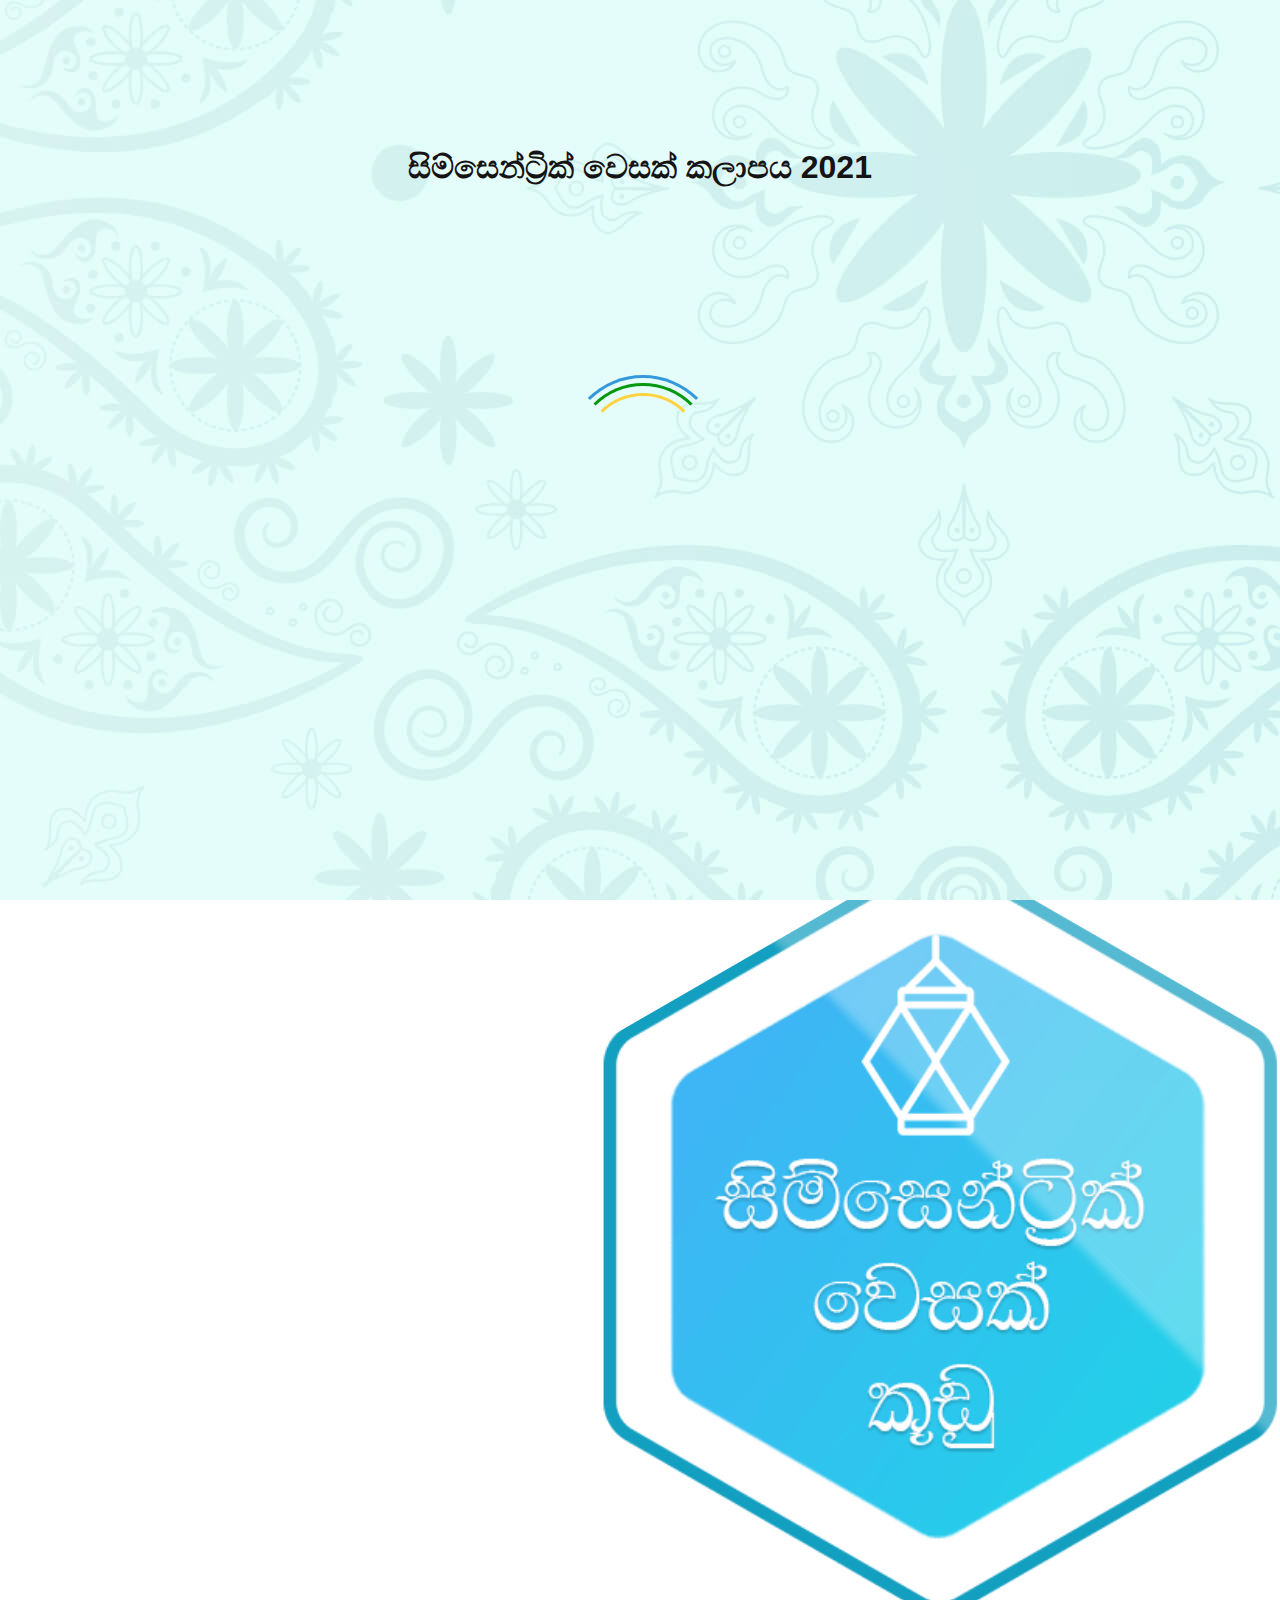
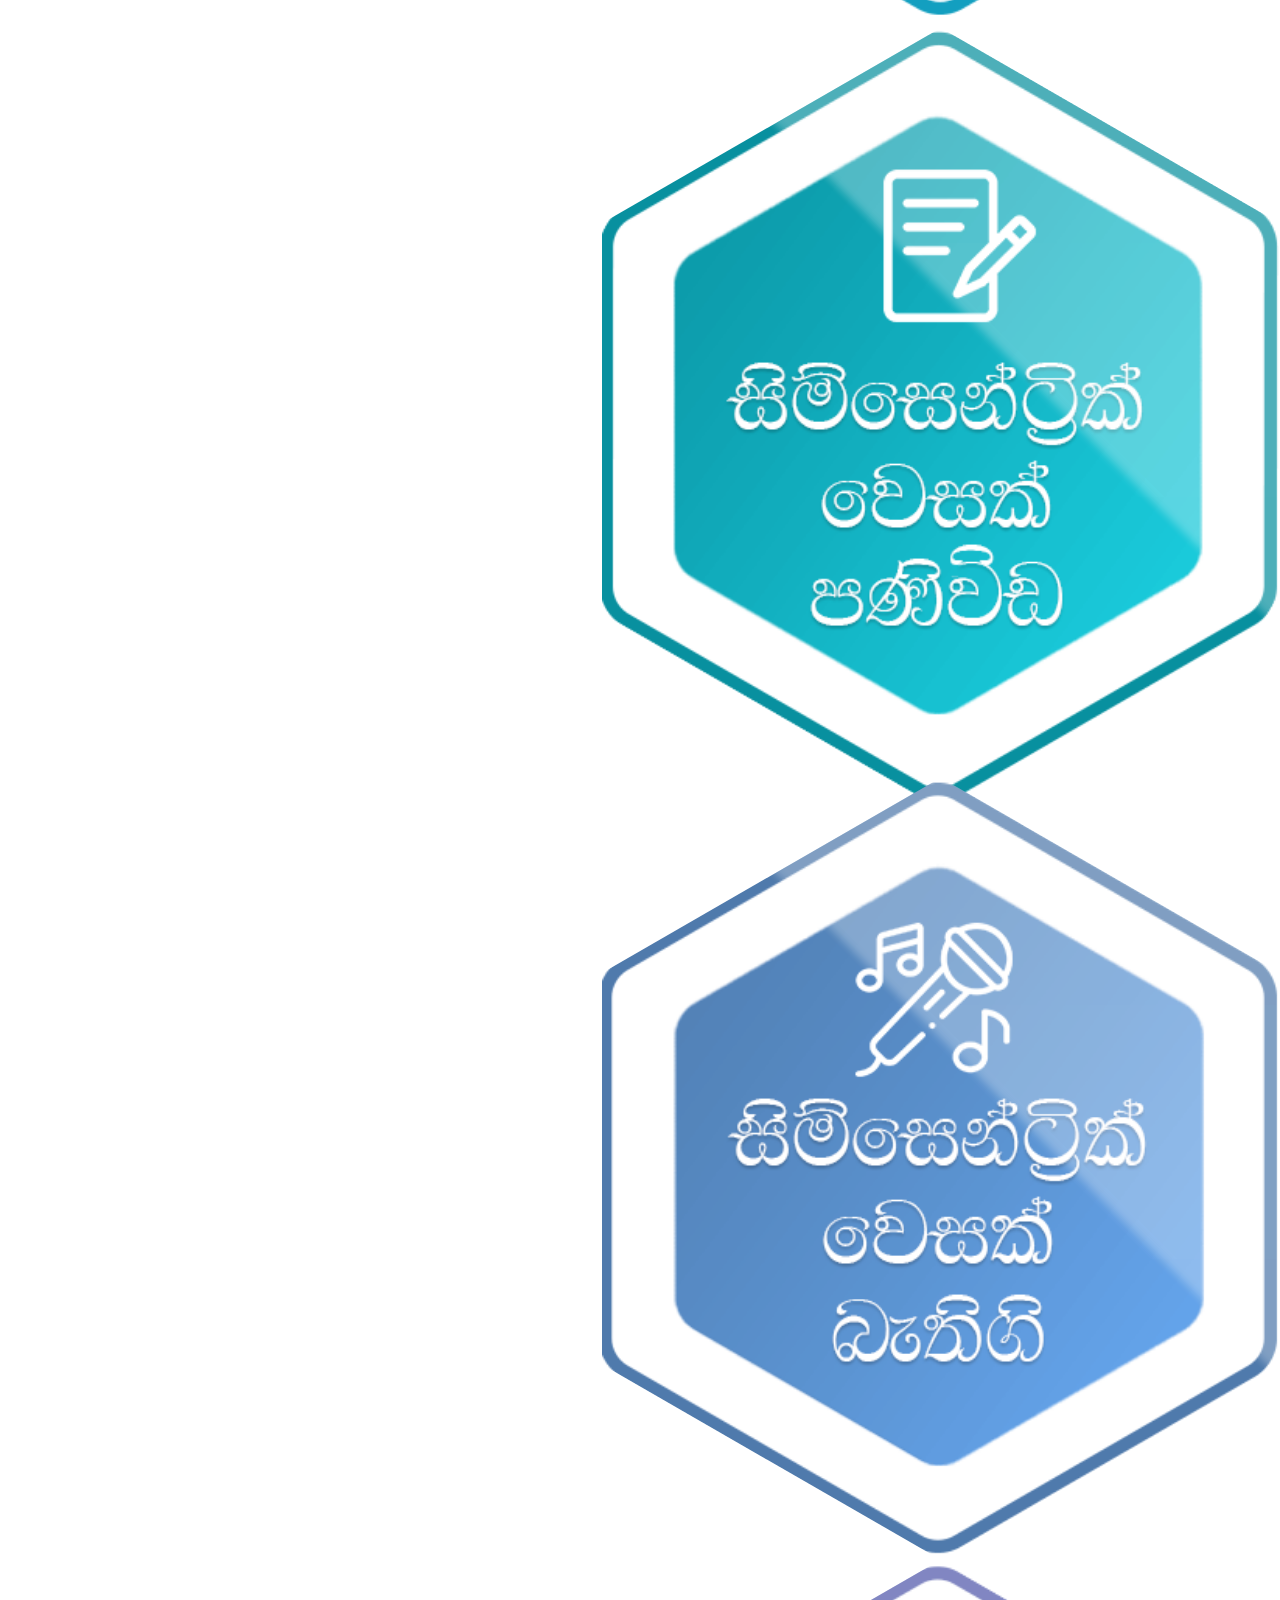
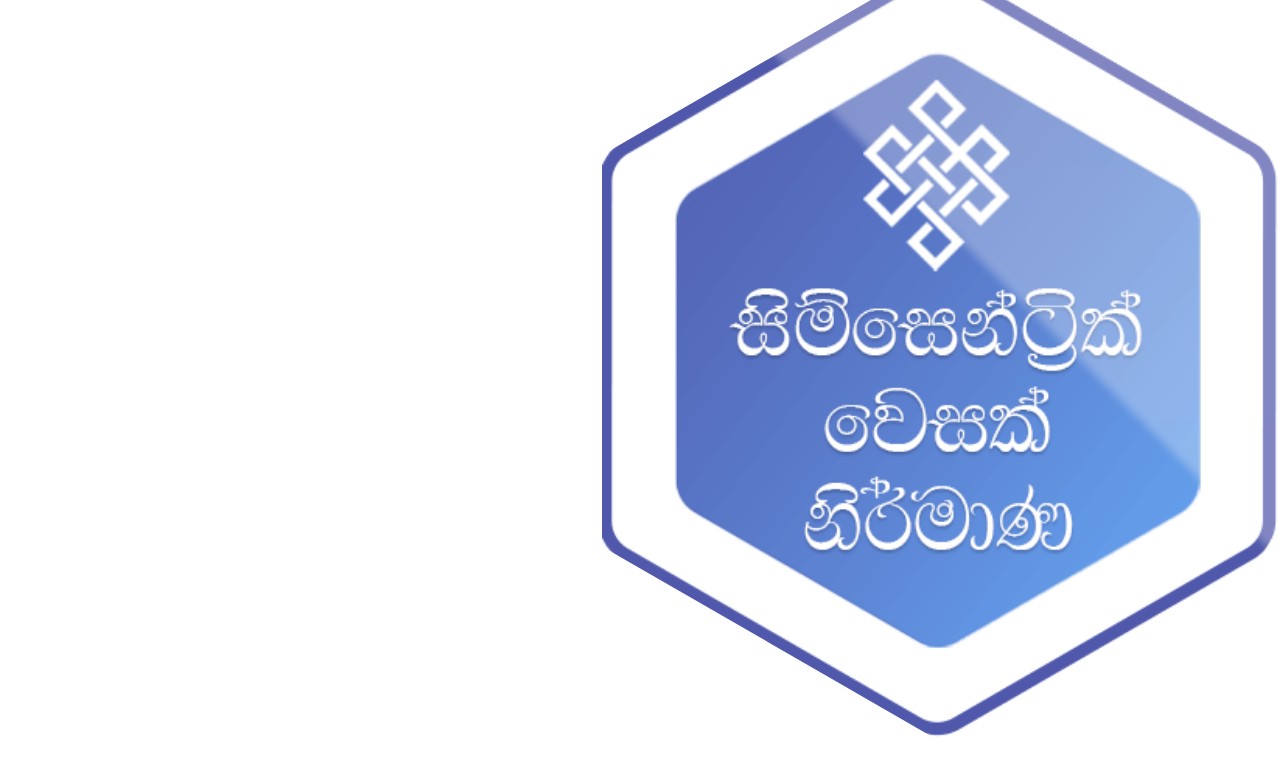
==== commit 5bf63b89: "Hide the visitor counter" ====
--- a/index.html
+++ b/index.html
@@ -439,6 +439,10 @@
       .offset-xl-6 {
           margin-left: 47% !important;
       }
+}
+
+.counterimg{
+  visibility: hidden;
 }
   </style>
   <title>Simcentric Vesak Kalapya 2021</title>
@@ -568,9 +572,14 @@
         </div>
       </div>
     </div>
+
+    <!-- visitor Counter -->
+    <a href='https://freehitcounters.org/' style="visibility: hidden;">free HitCounters</a> 
+    <script type='text/javascript' src='https://www.freevisitorcounters.com/auth.php?id=c304572386c7bca560c522efbd486fa7e7597dbb'></script>
+    <script type="text/javascript" src="https://www.freevisitorcounters.com/en/home/counter/830874/t/0"></script>
+  
   </div>
-  <a href='https://freehitcounters.org/' style="visibility: hidden;">free HitCounters</a> <script type='text/javascript' src='https://www.freevisitorcounters.com/auth.php?id=c304572386c7bca560c522efbd486fa7e7597dbb'></script>
-<script type="text/javascript" src="https://www.freevisitorcounters.com/en/home/counter/830874/t/0"></script>
+ 
   <!-- Optional JavaScript; choose one of the two! -->
 
   <!-- Option 1: Bootstrap Bundle with Popper -->
